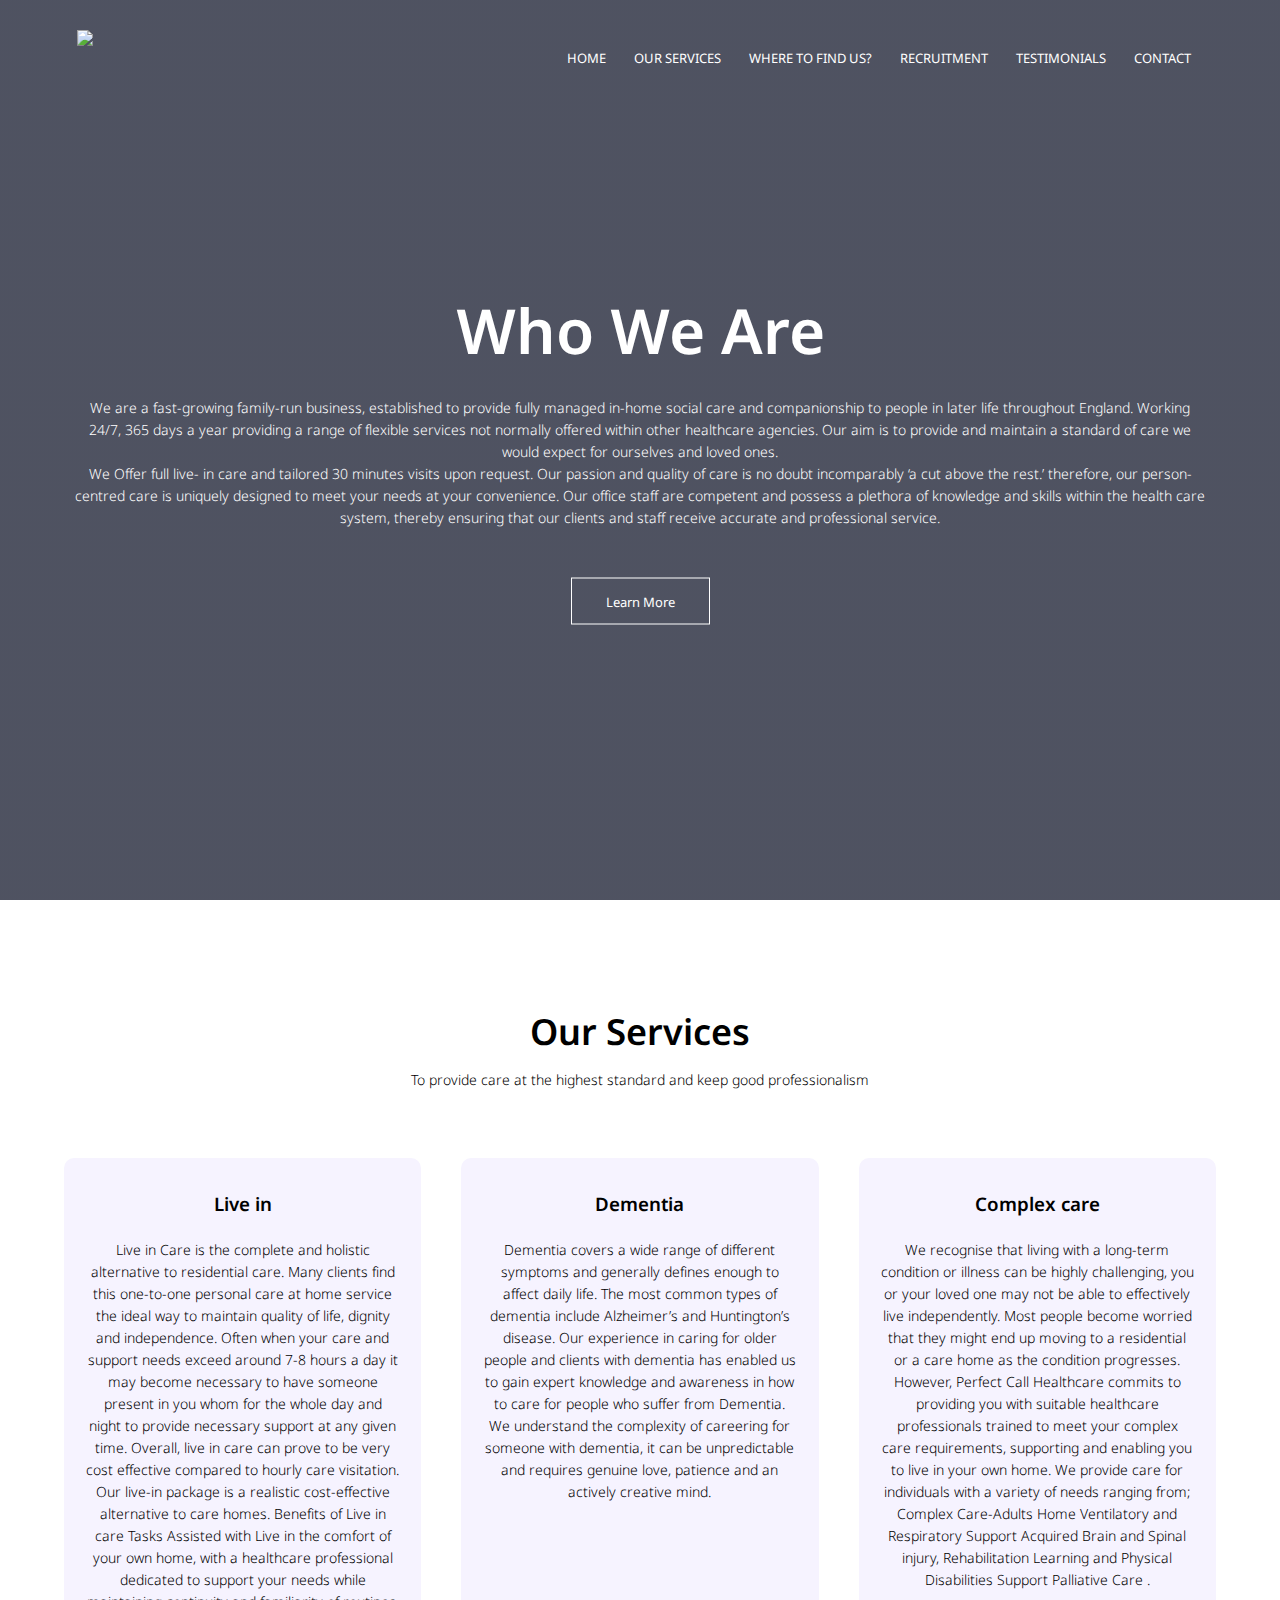
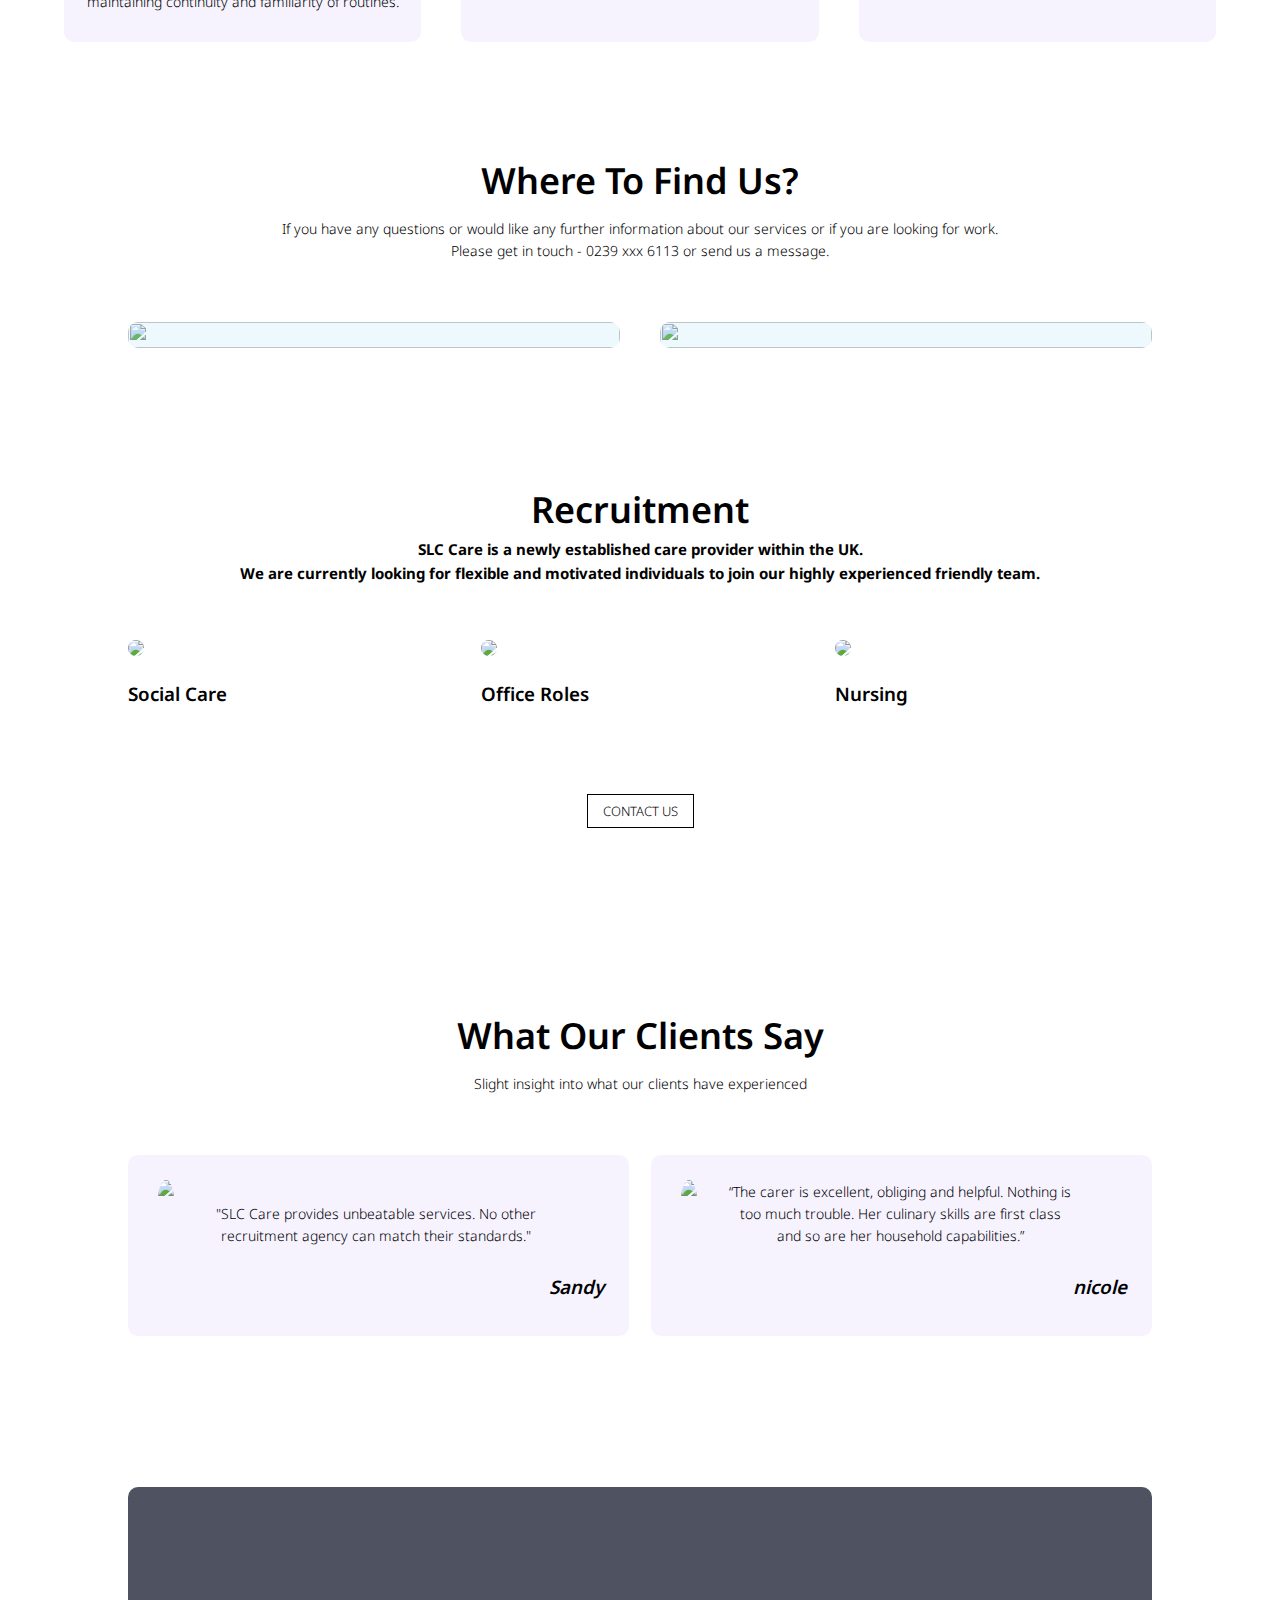
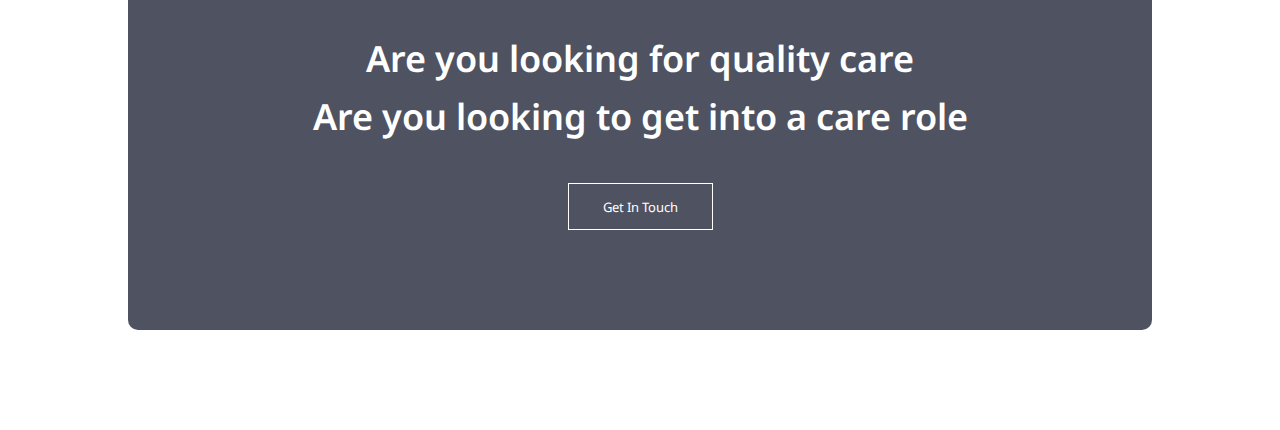
==== index.html @ 0e0173a6 "Add files via upload" ====
<!DOCTYPE html>
<html>
<head>
    <meta name="viewport" content="device-width, initial-scale=1.0">
<title>Care website</title>
    <link rel="stylesheet" href="style.css">
    <link rel="stylesheet" href="https://stackpath.bootstrapcdn.com/font-awesome/4.7.0/css/font-awesome.min.css">
    <link rel="preconnect" href="https://fonts.googleapis.com">
    <link rel="preconnect" href="https://fonts.gstatic.com" crossorigin>
    <link href="https://fonts.googleapis.com/css2?family=Noto+Sans+Lao+Looped&display=swap" rel="stylesheet"><body>
    <section class="Top">
        <style>

        </style>
        <nav>
            <a href="index.html"> <img src="images/logo.jpeg"></a>

            <div class="N-links" id="Nlinks">
              <i class="fa fa-times" onclick="hideMenu()"></i>
                <ul>
                    <li><a href="">HOME</a></li>
                    <li><a href="">OUR SERVICES</a></li>
                    <li><a href="">WHERE TO FIND US?</a></li>
                    <li><a href="">RECRUITMENT</a></li>
                    <li><a href="">TESTIMONIALS</a></li>
                    <li><a href="">CONTACT</a></li>
                </ul>

            </div>

            <i class="fa fa-bars"  onclick="showMenu()"></i>

        </nav>
<div class="text-box">
  <h1>Who We Are</h1>
  <p>We are a fast-growing family-run business, established to provide fully managed in-home social care and companionship to people in later life throughout England. Working 24/7, 365 days a year providing a range of flexible services not normally offered within other healthcare agencies. Our aim is to provide and maintain a standard of care we would expect for ourselves and loved ones.<br>
We Offer full live- in care and tailored 30 minutes visits  upon request. Our passion and quality of care is no doubt incomparably ‘a cut above the rest.’ therefore, our person-centred care is uniquely designed to meet your needs at your convenience. Our office staff are competent and possess a plethora of knowledge and skills within the health care system, thereby ensuring that our clients and staff receive accurate and professional service.</p>


<a href="" class="stokie">Learn More</a>

    </section>

<!--purpose-->

<section class="purpose">

<h1>Our Services</h1>
<p>To provide care at the highest standard and keep good professionalism</p>
<div class="row">




<div class="purpose-col">
    <h3>Live in</h3>
    <p>Live in Care is the complete and holistic alternative to residential care. Many clients find this one-to-one personal care at home service the ideal way to maintain quality of life, dignity and independence. Often when your care and support needs exceed around 7-8 hours a day it may become necessary to have someone present in you whom for the whole day and night to provide necessary support at any given time. Overall, live in care can prove to be very cost effective compared to hourly care visitation.

        Our live-in package is a realistic cost-effective alternative to care homes.
        
        Benefits of Live in care	Tasks Assisted with
        Live in the comfort of your own home, with a healthcare professional dedicated to support your needs while maintaining continuity and familiarity of routines.
      </p>
    </div>
    <div class="purpose-col">
        <h3>Dementia</h3>
        <p>Dementia covers a wide range of different symptoms and generally defines enough to affect daily life. The most common types of dementia include Alzheimer’s and Huntington’s disease.
            
            Our experience in caring for older people and clients with dementia has enabled us to gain expert knowledge and awareness in how to care for people who suffer from Dementia. We understand the complexity of careering for someone with dementia, it can be unpredictable and requires genuine love, patience and an actively creative mind.
    </p>
    </div>
    <div class="purpose-col">

        <h3>Complex care</h3>
        <p>We recognise that living with a long-term condition or illness can be highly challenging, you or your loved one may not be able to effectively live independently. Most people become worried that they might end up moving to a residential or a care home as the condition progresses. However, Perfect Call Healthcare commits to providing you with suitable healthcare professionals trained to meet your complex care requirements, supporting and enabling you to live in your own home.
    
            We provide care for individuals with a variety of needs ranging from;
            
            Complex Care-Adults
            Home Ventilatory and Respiratory Support
            Acquired Brain and Spinal injury, Rehabilitation
            Learning and Physical Disabilities Support
            Palliative Care
            .</p>
    </div>
</div>

</section>



<!--location-->


<section class="based">



    <h1>Where To Find Us?</h1>




<p>If you have any questions or would like any further information about our services or if you are looking for work.
    <br>Please get in touch - 0239 xxx 6113 or send us a message.</p>


    

    <div class="row">
      <div class="based-col">
        <img src="images/abstract.jpg">
        <div class="layer">
        <h3>Oxford</h3>


        </div>
    </div>

        <div class="based-col">
          <img src="images/ports.jpg">
          <div class="layer">
          <h3>Portsmouth</h3>
  
  
      </div>
    
  
        
    



    </section>

<!----recruitment-->

<section class="recruitment">
   <h1>Recruitment</h1>
   <h2>SLC Care is a newly established care provider within the UK.  <br>We are currently looking for flexible and motivated individuals to join our highly experienced friendly team.</h2>

<div class="row">

<div class="recruitment-col">
    <img src="images/carew.jpeg">
    <h3>Social Care</h3>

</div>

<div class="recruitment-col">
    <img src="images/office.jpeg">
    <h3>Office Roles</h3>
    <p>Join our office team in the heart of portsmouth.</p1>

</div>
<div class="recruitment-col">
    <img src="images/ethnic.jpeg">
    <h3>Nursing</h3>
<p>Shifts patterns vary from Days, Nights, Early and Late so we are sure that we will have shifts that would suite you.</p>

</div>
</div>



    
<!--'my' button-->
</section>


<section class="btn">
    <div class="row">
    <div class="btn-col">
    
        <p><a href="">CONTACT US</a></p>

</div>
</div>

</section>

<!--testimonial-->

<section class="testimony">
<h1>What Our Clients Say</h1>
<p>Slight insight into what our clients have experienced</p>
<div class="row">

    <div class="testimony-col">
        <img src="images/sandy.jpeg">
        <p><br>"SLC Care provides unbeatable services. No other recruitment agency can match their standards."</p><br>
        <h3><br><br><br><i>Sandy</i></h3>
    </div>
<div class="testimony-col">
    <img src="images/andy.jpeg">
    <p>“The carer is excellent, obliging and helpful. Nothing is too much trouble. Her culinary skills are first class and so are her household capabilities.”</p>
        <h3><br><br><br><i>nicole</i></h3>
    </div>
    </div>
</div>

</div>

</section>



<!--call to action-->

<section class="cta">
<h1>Are you looking for quality care <br>Are you looking to get into a care role</h1>
<a href="" class="stokie">Get In Touch</a>
</section>









<!--JS interraction feature-->




<script>

    var Nlink = document.getElementedById("Nlinks");
        function showMenu(){
        Nlinks.style.right = "0";
    }
        function hideMenu(){
        Nlinks.style.right = "-200px";
    }



</script>

<!--<script>

function showMenu(){
    document.querySelector('N-links').style.right = "0";

}
function hideMenu(){
    document.querySelector('N-links').style.right = "-200px";
}
potential alternative.

</script>-->







































</body>
</html>
---- style.css ----
*{
  margin: 0;
  padding: 0;
  font-family: 'Noto Sans Lao Looped', sans-serif;
}
.Top {
  min-height: 100vh;
  width: 100%;
  background-image: linear-gradient(rgba(4,9,30,0.7),rgba(4,9,30,0.7)),url(images/carepic.jpeg);
  background position: center;
  background-size: cover;
  position: relative;
}
nav{
  display: flex;
  padding: 2% 6%;
  justify-content: space-between;
  align-items: centre;

}
nav img{
  width: 150px;

}
.N-links{
  flex: 1;
  text-align: right;

}
.N-links ul li{
  list-style: none;
  display: inline-block;
  padding: 17px 12px;
  position: relative;
}
.N-links ul li a{
  color: #fff;
  text-decoration: none;
  font-size: 13px;
}

.N-links ul li::after{
  content: '';
  width: 0%;
  height: 2px;
  background: #5d8aa8;
  display: block;
  margin: auto;
  transition: 0.5s;
}
.N-links ul li:hover::after{
  width: 100%;
}

.text-box{
width: 90%;
color: rgb(255, 255, 255);
position: absolute;
top: 50%;
left: 50%;
transform: translate(-50%,-50%);
text-align: center;

}
.text-box h1{
  font-size: 62px;
}
.text-box p{
  margin: 10px 0 40px;
  font-size: 14px;
  color: #fff;
}
.stokie{
  display: inline-block;
  text-decoration: none;
  color: #fff;
  border: 1px solid #fff;
  padding: 12px 34px;
  font-size: 13px;
  background: transparent;
  position: relative;
  cursor: pointer;
}
.stokie:hover{
  border: 1px solid #5d8aa8;
  background: #5d8aa8;
  transition: 1s;
}
nav .fa{
  display: none;
}
@media(max-width: 700px){
  .text-box h1{
    font-size: 20px;
}
.N-links ul li{
  display: block;


}
.N-links {
  position: absolute;
  background: #5d8aa8;
  height: 100vh;
  width: 200px;
  top: 0;
  right: -200px;
  text-align: left;
  z-index: 2;
  transition: 1s;


}
nav .fa{
  display: block;
  color: rgb(255, 255, 255);
  margin:  11px;
  font-size: 22px;
  cursor: pointer;
}
.N-links ul{
  padding: 30px;
}

}

/*--purpose--*/

.purpose{
  width: 90%;
  margin: auto;
  text-align: center;
  padding-top: 100px;



}
h1{
  font-size: 36px;
  font-weight: 600;

}
p{
  color: rgb(0, 0, 0);
  font-size: 14px;
  font-weight: 300;
  line-height: 22px;
  padding: 10px;
}

.row{
  margin-top: 5%;
  display: flex;
  justify-content: space-between;

}

.purpose-col{
  flex-basis: 31%;
  background: #f6f3ff;
  border-radius: 10px;
  margin-bottom: 5%;
  padding: 20px 12px;
  box-sizing: border-box;
  transition: 1s;


}
h3{
  text-align: centre;
  font-weight: 600;
  margin: 10px 0;
}
.purpose-col:hover{
  box-shadow: 0 0 20px 0px rgba(0, 0, 0, 0.2);

}
@media(max-width: 700px){
.row{
  flex-direction: column;
}
}

/*based*/

.based{
  width: 80%;
  margin: auto;
  text-align: center;
  padding-top: 50px;
}

.based-col{
  flex-basis: 48%;
  border-radius: 10px;
  margin-bottom: 30px;
  position: relative;
  overflow: hidden;


}
.based img{
  width: 100%;
  height: 100%;
  display: block;
}
.layer{
  background: rgba(170, 227, 249, 0.2);
  height: 100%;
  width: 100%;
  position: absolute;
  top: 0;
  left: 0;
  transition: 0.5s;
  
}

.layer:hover{
background: transparent;
}
.layer h3{
  width: 100%;
  font-weight: 500;
  color: #fff;
  font-size: 26px;
  bottom: 0;
  left: 50%;
  transform: translateX(-50%);
  position: absolute;
  opacity: 0;
  transition: 0.5s;
}
.layer:hover h3{
  bottom: 50%;
  opacity: 1;
  
}
.layer h3:hover{
  color: #ddfdfa;
  font-size: 30px;

}

/*recruitment*/

.recruitment {
  width: 80%;
  margin: auto;
  text-align: center;
  padding-top: 100px;
  
}
.recruitment-col{
  flex-basis: 31%;
  overflow: hidden;
  border-radius: 10px;
  margin-bottom: 5%;
  text-align: left;
 
}
.recruitment img{
  width: 100%;
  border-radius: 10px;

}
.recruitment p{
  padding: 0;
  opacity: 0;
  transition: 1s;
}
.recruitment h2{
  font-size: 15px;
}
.recruitment h3{
  margin-top: 16px;
  margin-bottom: 15px;
  text-align: left;
  
}
.recruitment p:hover{
  bottom: 50%;
  opacity: 1;
}
.btn a{
  display: inline-block;
  text-decoration: none;
  color: rgb(0, 0, 0);
  border: 1px solid rgb(0, 0, 0);
  padding: 5px 15px;
  font-size: 13px;
  background: transparent;
  position: relative;
  cursor: pointer;
  text-align: center;

}
.btn a:hover{
  border: 1px solid #5d8aa8;
  background: #5d8aa8;
  transition: 1s;
  color:#fff;
}
.btn-col{
  text-align: center;
  margin: -120px;
  width: 200%;
}

/*testimony*/
.testimony{
  width: 80%;
  margin: auto;
  padding-top: 100px;
  text-align: center;
}
.testimony-col{
  flex-basis: 44%;
  border-radius: 10px;
  margin-bottom: 5%;
  text-align: center;
  background: #f6f3ff;
  padding: 25px;
  cursor: pointer;
  display: flex;

}
.testimony-col img{
  height: 40px;
margin-left: 5px;
margin-right: 30px;
border-radius: 50%;
}
.testimony-col p{
  padding: 0;


}

.testimony-col h3{
  margin-top: 1px;
  text-align: center;
}

/*star icons for ratings <i class="fa fa-star" aria-hidden="true"></i>*/

/*call to action*/ 

.cta{
  margin: 100px auto;
  width: 80%;
  background-image: linear-gradient(rgba(4,9,30,0.7),rgba(4,9,30,0.7)),url(images/resi.jpeg);
  background-position: center;
  background-size: cover;
  border-radius: 10px;
  text-align: center;
  padding: 100px 0;

}
.cta h1{
  color:#fff;
  margin: 40px;
  padding: 0;

}
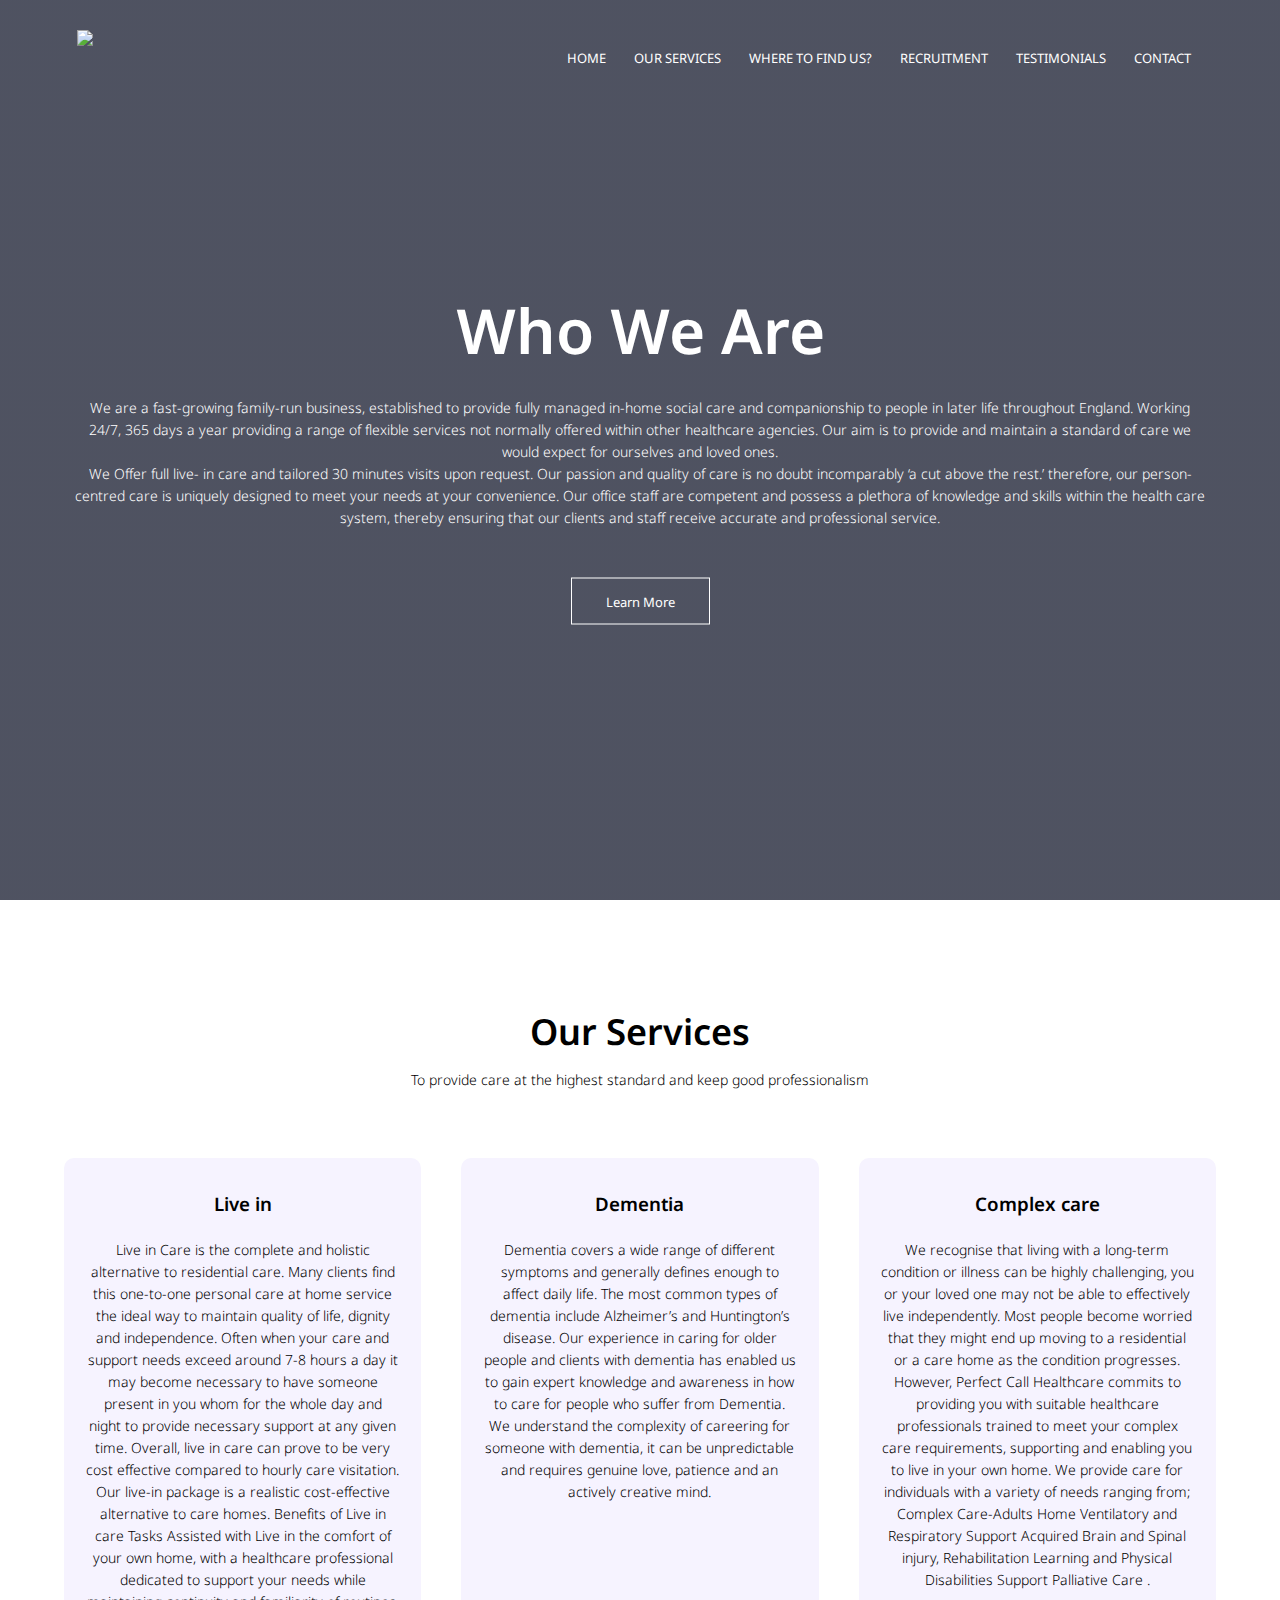
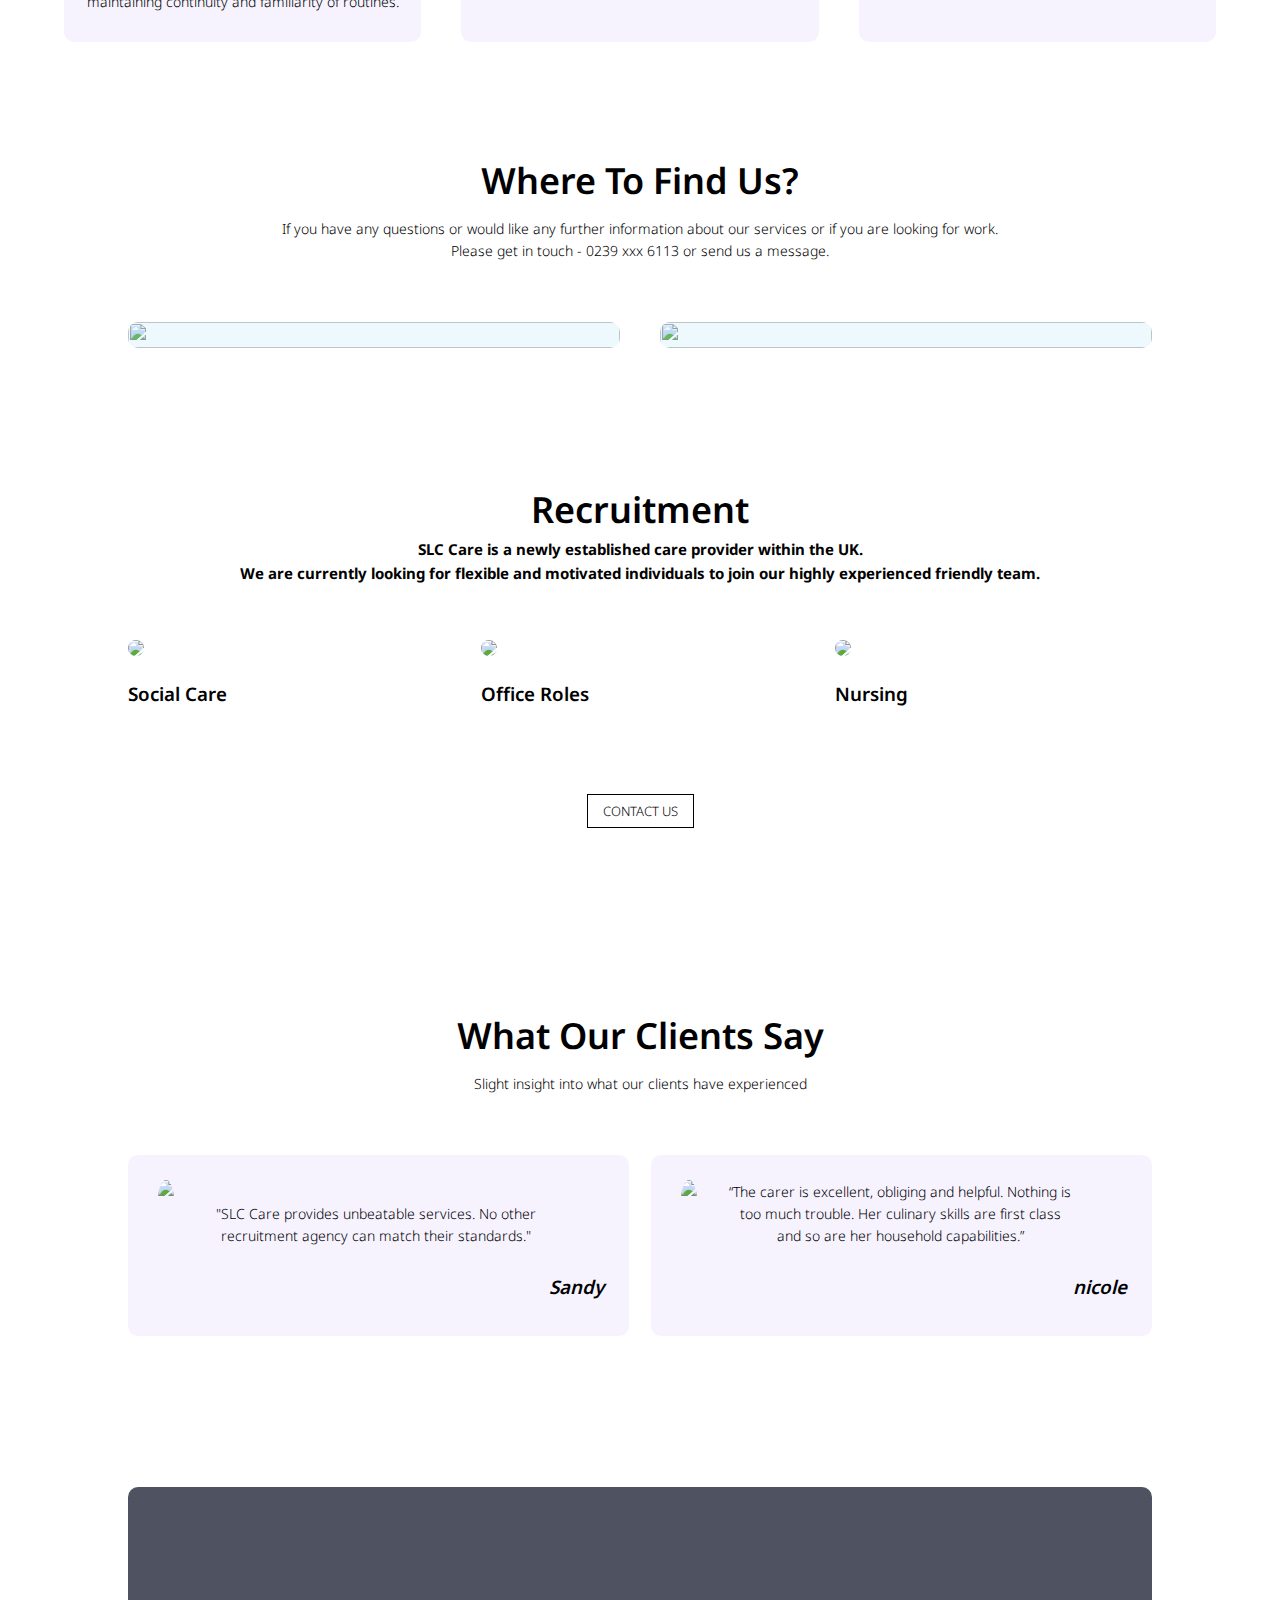
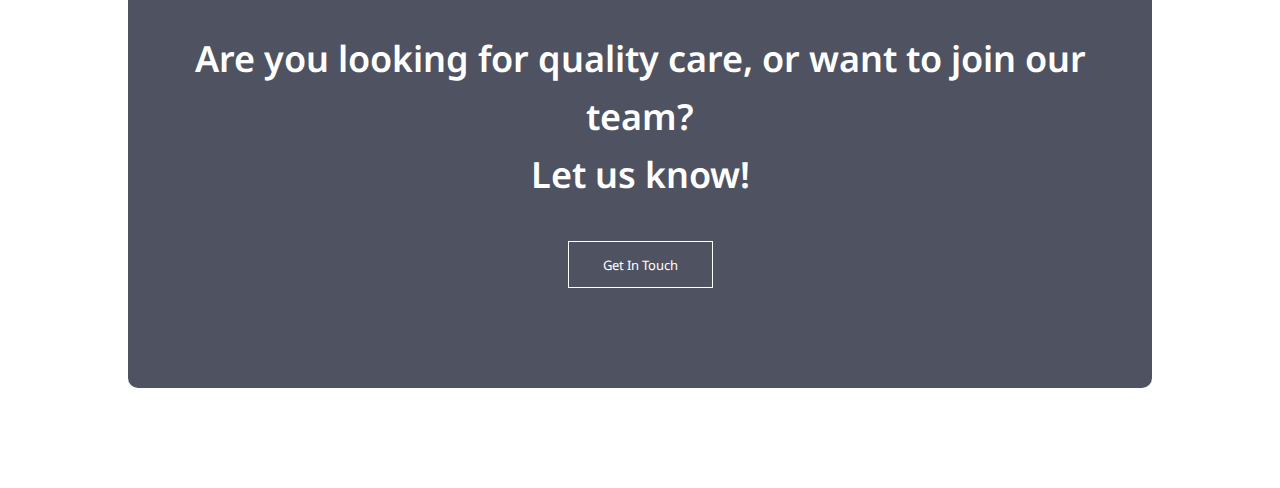
==== commit 87bb0300: "Update index.html" ====
--- a/index.html
+++ b/index.html
@@ -208,7 +208,7 @@
 <!--call to action-->
 
 <section class="cta">
-<h1>Are you looking for quality care <br>Are you looking to get into a care role</h1>
+<h1>Are you looking for quality care, or want to join our team?<br>Let us know!</h1>
 <a href="" class="stokie">Get In Touch</a>
 </section>
 
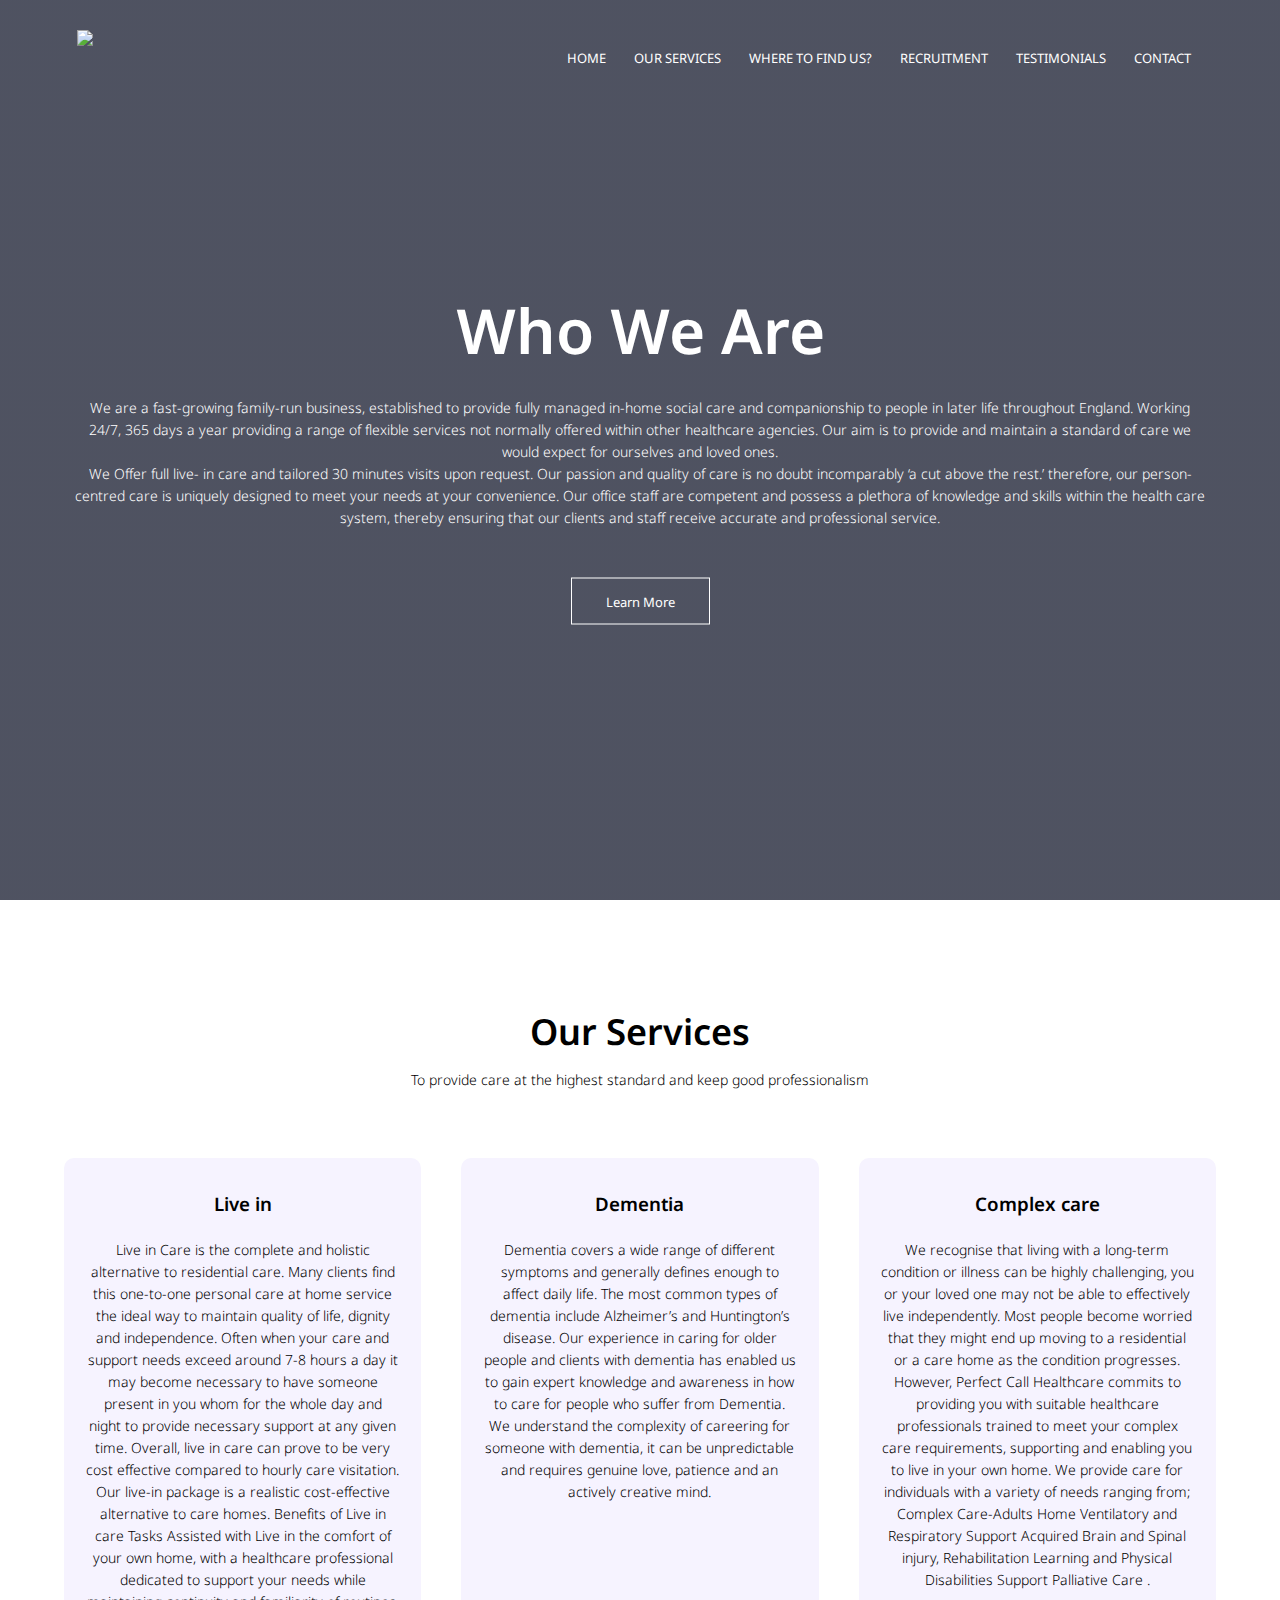
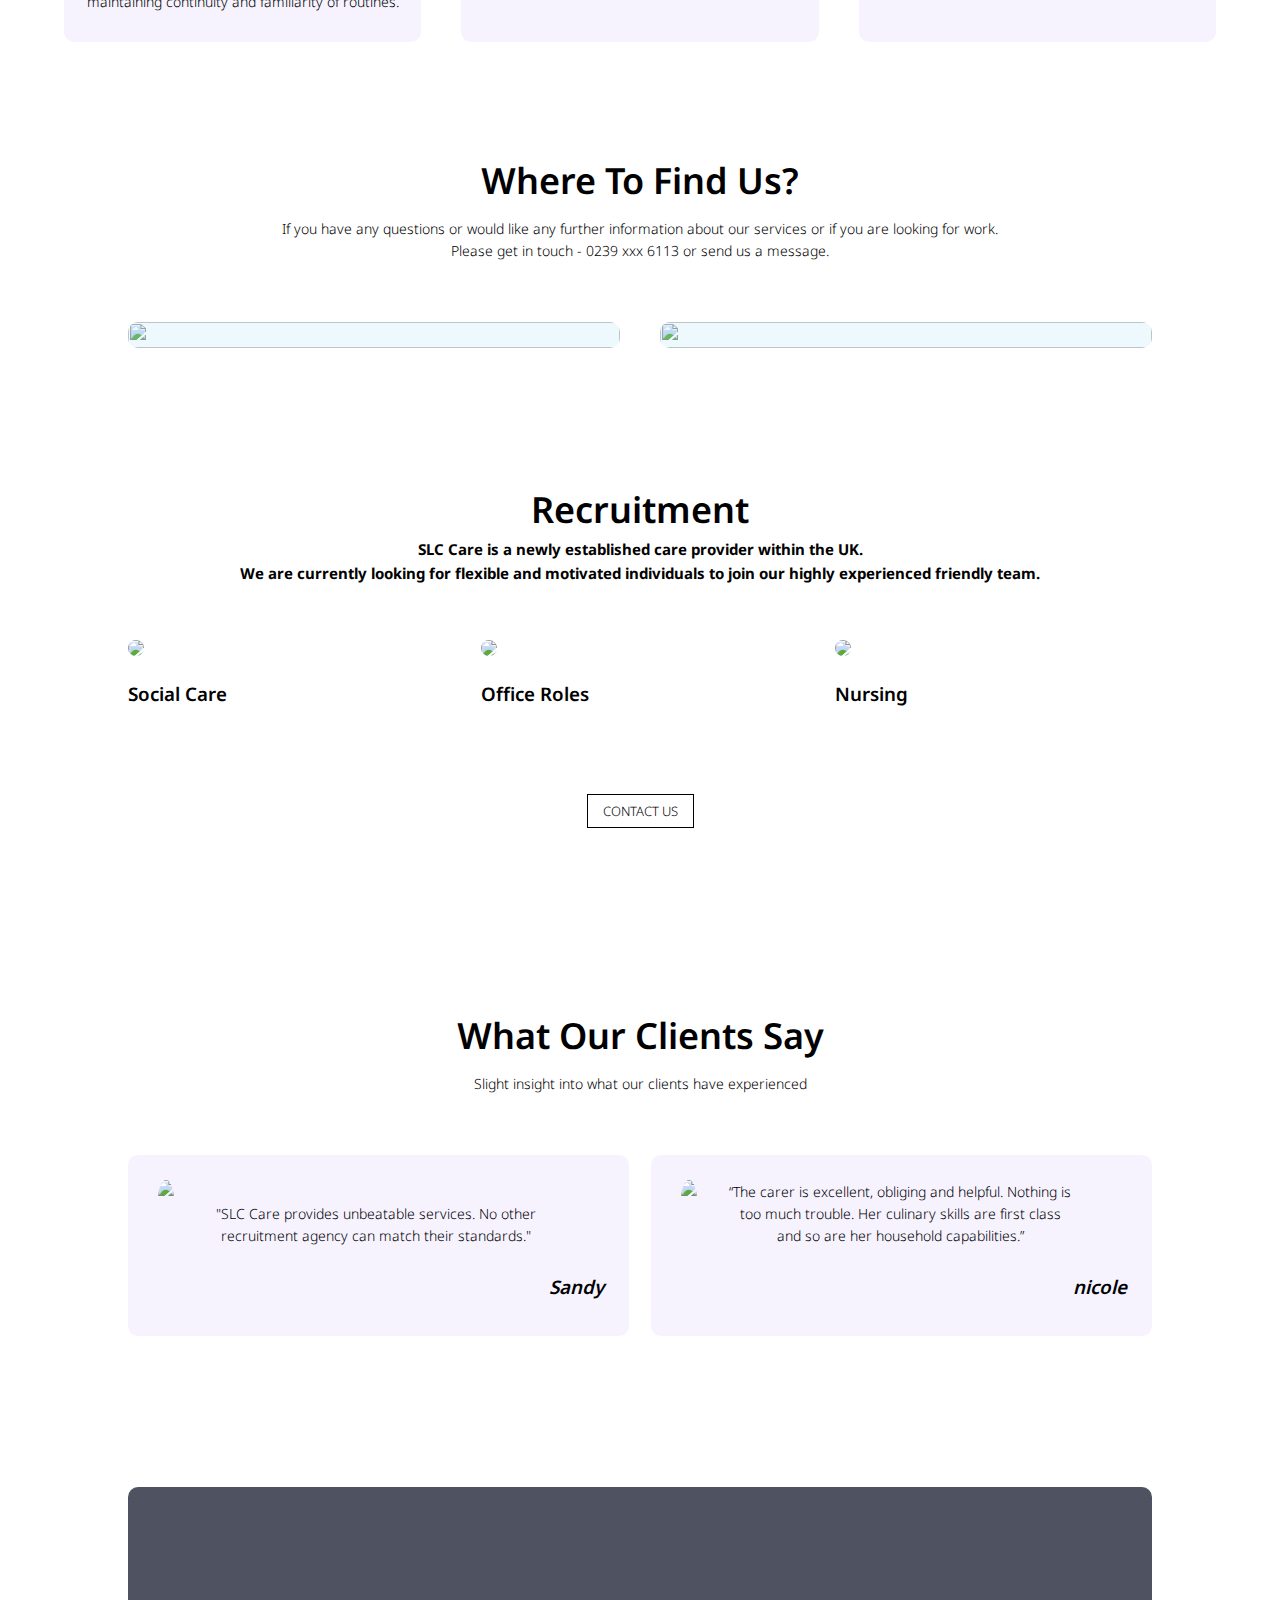
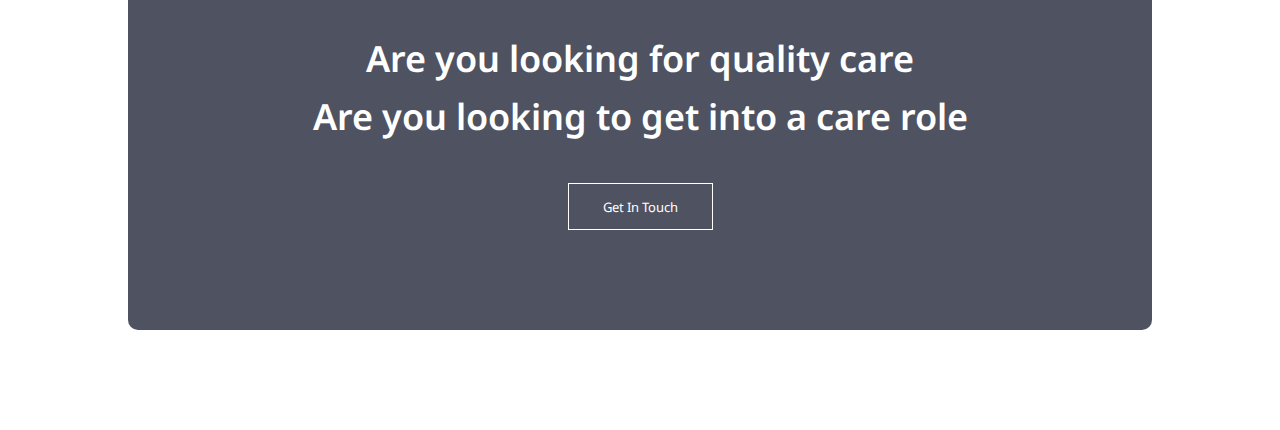
==== commit c8a94a42: "Update index.html" ====
--- a/index.html
+++ b/index.html
@@ -2,7 +2,7 @@
 <html>
 <head>
     <meta name="viewport" content="device-width, initial-scale=1.0">
-<title>Care website</title>
+<title>SLC carers</title>
     <link rel="stylesheet" href="style.css">
     <link rel="stylesheet" href="https://stackpath.bootstrapcdn.com/font-awesome/4.7.0/css/font-awesome.min.css">
     <link rel="preconnect" href="https://fonts.googleapis.com">
@@ -19,10 +19,10 @@
               <i class="fa fa-times" onclick="hideMenu()"></i>
                 <ul>
                     <li><a href="">HOME</a></li>
-                    <li><a href="">OUR SERVICES</a></li>
-                    <li><a href="">WHERE TO FIND US?</a></li>
-                    <li><a href="">RECRUITMENT</a></li>
-                    <li><a href="">TESTIMONIALS</a></li>
+                    <li><a href="#purpose">OUR SERVICES</a></li>
+                    <li><a href="#based">WHERE TO FIND US?</a></li>
+                    <li><a href="#recruitment">RECRUITMENT</a></li>
+                    <li><a href="#testimony">TESTIMONIALS</a></li>
                     <li><a href="">CONTACT</a></li>
                 </ul>
 
@@ -42,8 +42,9 @@
     </section>
 
 <!--purpose-->
-
+<div id="purpose">
 <section class="purpose">
+   
 
 <h1>Our Services</h1>
 <p>To provide care at the highest standard and keep good professionalism</p>
@@ -84,6 +85,7 @@
             .</p>
     </div>
 </div>
+</div>
 
 </section>
 
@@ -91,7 +93,7 @@
 
 <!--location-->
 
-
+<div id="based">
 <section class="based">
 
 
@@ -127,14 +129,14 @@
     
   
         
-    
+    </div>
 
 
 
     </section>
 
 <!----recruitment-->
-
+<div id="recruitment"></div>
 <section class="recruitment">
    <h1>Recruitment</h1>
    <h2>SLC Care is a newly established care provider within the UK.  <br>We are currently looking for flexible and motivated individuals to join our highly experienced friendly team.</h2>
@@ -180,7 +182,7 @@
 </section>
 
 <!--testimonial-->
-
+<div id="testimony"></div>
 <section class="testimony">
 <h1>What Our Clients Say</h1>
 <p>Slight insight into what our clients have experienced</p>
@@ -208,7 +210,7 @@
 <!--call to action-->
 
 <section class="cta">
-<h1>Are you looking for quality care, or want to join our team?<br>Let us know!</h1>
+<h1>Are you looking for quality care <br>Are you looking to get into a care role</h1>
 <a href="" class="stokie">Get In Touch</a>
 </section>
 
@@ -292,3 +294,44 @@
 
 </body>
 </html>
+
+
+
+
+
+
+
+
+
+
+
+
+
+
+
+
+
+
+
+
+
+
+
+
+
+
+
+
+
+
+
+
+
+
+
+
+
+
+
+</body>
+</html>
